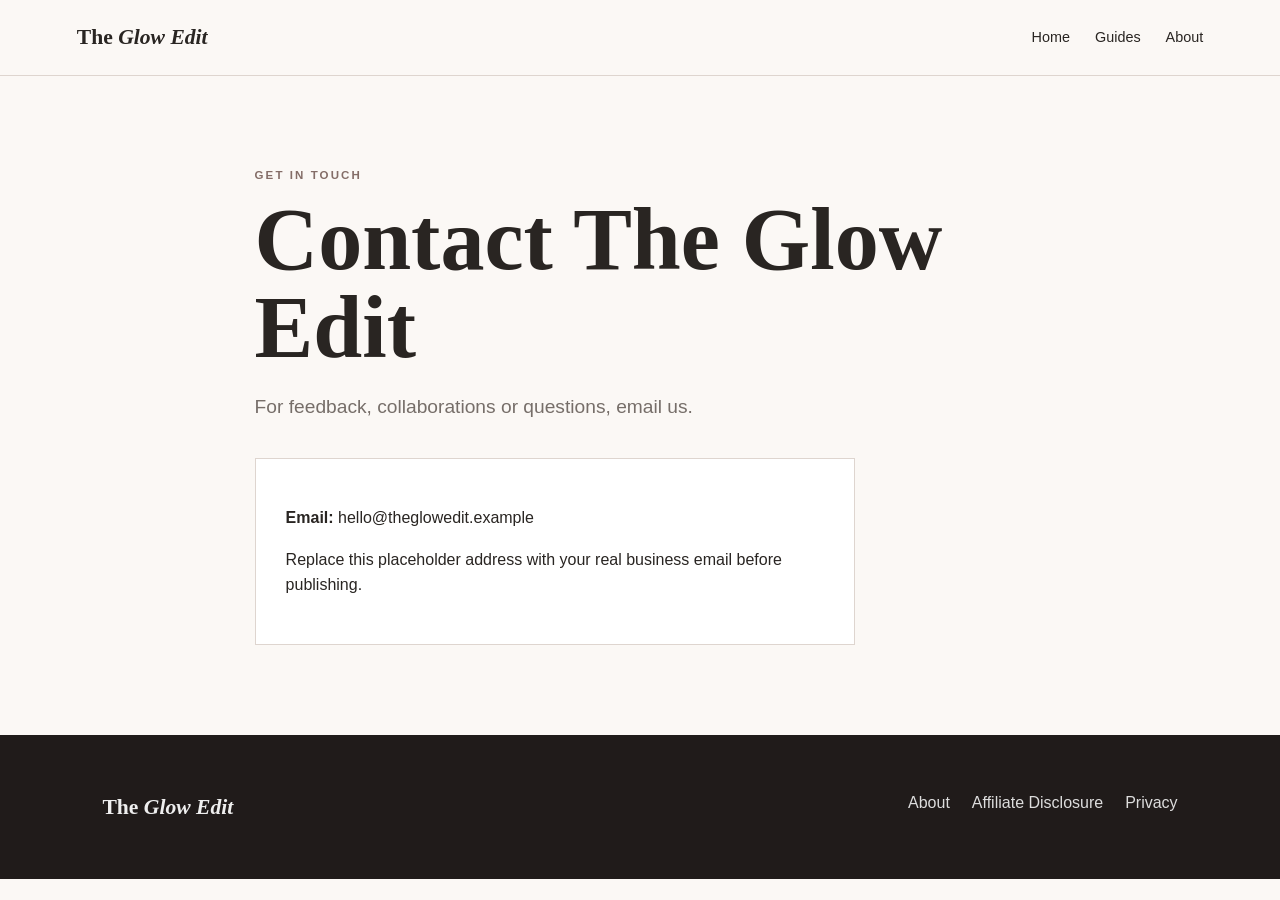
==== contact.html @ 66f4ce57 "Add files via upload" ====
<!doctype html><html lang="en"><head><meta charset="utf-8"><meta name="viewport" content="width=device-width, initial-scale=1"><title>Contact — The Glow Edit</title><link rel="stylesheet" href="style.css"></head><body><header class="site-header"><a class="brand" href="index.html">The <span>Glow Edit</span></a><button class="menu-toggle">☰</button><nav class="nav"><a href="index.html">Home</a><a href="guides.html">Guides</a><a href="about.html">About</a></nav></header><main class="page"><p class="eyebrow">GET IN TOUCH</p><h1>Contact The Glow Edit</h1><p class="lead">For feedback, collaborations or questions, email us.</p><div class="contact-box"><p><strong>Email:</strong> hello@theglowedit.example</p><p>Replace this placeholder address with your real business email before publishing.</p></div></main><footer><div class="footer-brand"><a class="brand" href="index.html">The <span>Glow Edit</span></a></div><div class="footer-links"><a href="about.html">About</a><a href="disclosure.html">Affiliate Disclosure</a><a href="privacy.html">Privacy</a></div></footer><script src="script.js"></script></body></html>
---- style.css ----
:root{--ink:#292522;--muted:#766e69;--paper:#fbf8f5;--cream:#f3e8df;--rose:#e8c8c4;--deep:#392d2b;--line:#ded5cf;--white:#fff}*{box-sizing:border-box}html{scroll-behavior:smooth}body{margin:0;background:var(--paper);color:var(--ink);font-family:Arial,Helvetica,sans-serif;line-height:1.6}a{color:inherit;text-decoration:none}.site-header{height:76px;padding:0 6%;display:flex;align-items:center;justify-content:space-between;border-bottom:1px solid var(--line);background:rgba(251,248,245,.95);position:sticky;top:0;z-index:10;backdrop-filter:blur(8px)}.brand{font-family:Georgia,serif;font-size:1.35rem;font-weight:700}.brand span{font-style:italic}.nav{display:flex;gap:25px;align-items:center;font-size:.9rem}.nav a:hover,.text-link:hover{opacity:.65}.nav-cta{padding:10px 16px;border:1px solid var(--ink);border-radius:30px}.menu-toggle{display:none;background:none;border:0;font-size:1.5rem}.hero{min-height:610px;padding:80px 9%;display:grid;grid-template-columns:1.1fr .9fr;align-items:center;gap:60px;background:linear-gradient(115deg,#f7eee8,#ead5d0)}.eyebrow{font-size:.72rem;letter-spacing:.18em;font-weight:700;margin:0 0 12px;color:#846d67}.hero h1{font:700 clamp(3.2rem,7vw,6.2rem)/.94 Georgia,serif;max-width:800px;margin:0}.hero h1 em{font-weight:400}.hero-text{max-width:570px;font-size:1.1rem;color:var(--muted);margin:25px 0}.hero-actions{display:flex;gap:24px;align-items:center}.button{display:inline-block;background:var(--deep);color:white;border:0;border-radius:30px;padding:14px 23px;font-weight:700;cursor:pointer}.button.small{padding:10px 15px;font-size:.85rem}.text-link{font-weight:700}.hero-card{aspect-ratio:1/1;max-width:430px;margin:auto;border-radius:50%;background:radial-gradient(circle at 35% 30%,#fff7f1,#d8b5b0);display:flex;flex-direction:column;justify-content:center;align-items:center;text-align:center;box-shadow:0 20px 60px rgba(65,45,40,.12)}.hero-circle{font-size:4rem;font-family:Georgia,serif}.hero-card p{letter-spacing:.2em;font-size:.7rem}.hero-card strong{font:2rem Georgia,serif}.ticker{display:flex;justify-content:space-around;padding:17px 6%;font-size:.7rem;letter-spacing:.18em;border-bottom:1px solid var(--line);border-top:1px solid var(--line)}.section{padding:90px 8%}.section.soft{background:#f2e8e2}.section-head{display:flex;justify-content:space-between;align-items:end;margin-bottom:35px}.section h2,.split-copy h2{font:700 clamp(2.2rem,4vw,4rem)/1 Georgia,serif;margin:0}.product-grid{display:grid;grid-template-columns:repeat(3,1fr);gap:25px}.product-card{background:white;border:1px solid var(--line)}.product-art{height:310px;display:flex;align-items:center;justify-content:center;font:700 2.5rem Georgia,serif;letter-spacing:.08em}.art-1{background:#e5d5cc}.art-2{background:#e7d9c4}.art-3{background:#d9c5c1}.product-body{padding:25px}.category{font-size:.68rem;letter-spacing:.15em;font-weight:700;color:#8a716b}.product-body h3,.article h3,.mini-card h3{font:700 1.6rem Georgia,serif;margin:8px 0}.product-body p{color:var(--muted)}.split-section{display:grid;grid-template-columns:1fr 1fr;min-height:600px}.split-section.reverse .split-copy{order:1}.split-section.reverse .editorial-art{order:2}.editorial-art{background:linear-gradient(135deg,#d9c0b9,#efe0d6);display:flex;align-items:center;justify-content:center;text-align:center;padding:50px}.editorial-art div{border:1px solid rgba(57,45,43,.3);padding:65px 50px;width:70%;max-width:420px}.editorial-art span{letter-spacing:.2em;font-size:.75rem}.editorial-art h2{font:4rem Georgia,serif;margin:15px 0}.split-copy{padding:90px 11%;display:flex;flex-direction:column;justify-content:center}.split-copy p{max-width:550px;color:var(--muted)}.split-copy ul{padding-left:20px;color:var(--muted);margin:20px 0}.hair-art{background:linear-gradient(135deg,#d8d6c8,#eee7dc)}.mini-grid{display:grid;grid-template-columns:repeat(3,1fr);gap:20px}.mini-card{padding:35px;background:#fff;border:1px solid var(--line);transition:.2s}.mini-card:hover{transform:translateY(-4px)}.mini-card span{font-size:.7rem;letter-spacing:.15em;color:#8a716b}.mini-card p{color:var(--muted)}.article-grid{display:grid;grid-template-columns:repeat(3,1fr);gap:25px}.article{background:white;border:1px solid var(--line);padding-bottom:25px}.article>*:not(.article-image){margin-left:25px;margin-right:25px}.article-image{height:190px;background:#e5d7d0;display:flex;align-items:center;justify-content:center;font:700 1.3rem Georgia,serif;letter-spacing:.12em}.dark{background:var(--deep);color:white}.dark .eyebrow{color:#d9b9b2}.comparison{display:grid;grid-template-columns:repeat(3,1fr);border-top:1px solid #665652;border-bottom:1px solid #665652;margin-top:30px}.comparison div{padding:30px;border-right:1px solid #665652}.comparison div:last-child{border-right:0}.comparison span{display:block;font-size:.65rem;letter-spacing:.15em;color:#c9aaa4}.comparison strong{display:block;font:1.5rem Georgia,serif;margin-top:10px}.disclaimer{color:#cdbebb;font-size:.8rem}.newsletter{padding:80px 8%;display:grid;grid-template-columns:1fr 1fr;gap:50px;align-items:center;background:#e9d0cc}.newsletter h2{font:3rem Georgia,serif;margin:0}.newsletter p{color:#6e625f}.newsletter form{display:flex;gap:10px}.newsletter input{flex:1;border:1px solid #b9a6a0;background:white;border-radius:30px;padding:14px 18px;font:inherit}.form-message{grid-column:2;margin:0!important}.page{max-width:950px;margin:auto;padding:90px 7%;min-height:70vh}.page h1{font:700 clamp(3rem,7vw,5.5rem)/1 Georgia,serif;margin:0 0 20px}.lead{font-size:1.2rem;color:var(--muted);max-width:720px}.prose{margin-top:45px;max-width:760px}.prose h3{font:1.7rem Georgia,serif;margin-top:35px}.guide{border-top:1px solid var(--line);padding:50px 0}.guide h2{font:2.4rem Georgia,serif}.guide p,.guide li{color:var(--muted)}.contact-box{margin-top:35px;background:white;border:1px solid var(--line);padding:30px;max-width:600px}footer{padding:55px 8%;background:#201b1a;color:#eee;display:grid;grid-template-columns:1fr 1fr;gap:30px}.footer-brand p{color:#aaa}.footer-links{display:flex;justify-content:flex-end;gap:22px;flex-wrap:wrap;color:#ddd}.copyright{grid-column:1/-1;color:#888;font-size:.75rem;margin:10px 0 0}@media(max-width:800px){.site-header{height:68px}.menu-toggle{display:block}.nav{display:none;position:absolute;left:0;right:0;top:68px;background:var(--paper);padding:20px 6%;flex-direction:column;align-items:flex-start;border-bottom:1px solid var(--line)}.nav.open{display:flex}.hero{grid-template-columns:1fr;padding:60px 7%;min-height:auto}.hero-card{width:70%;margin-top:20px}.ticker{overflow:hidden;gap:35px;justify-content:flex-start;white-space:nowrap}.product-grid,.article-grid,.mini-grid{grid-template-columns:1fr}.split-section{grid-template-columns:1fr}.split-section.reverse .split-copy,.split-section.reverse .editorial-art{order:initial}.editorial-art{min-height:420px}.split-copy{padding:65px 8%}.section{padding:65px 7%}.section-head{align-items:start;gap:15px;flex-direction:column}.comparison{grid-template-columns:1fr}.comparison div{border-right:0;border-bottom:1px solid #665652}.newsletter{grid-template-columns:1fr;padding:65px 7%}.newsletter h2{font-size:2.4rem}.newsletter form{flex-direction:column}.form-message{grid-column:1}.footer-links{justify-content:flex-start}footer{grid-template-columns:1fr}.copyright{grid-column:1}}
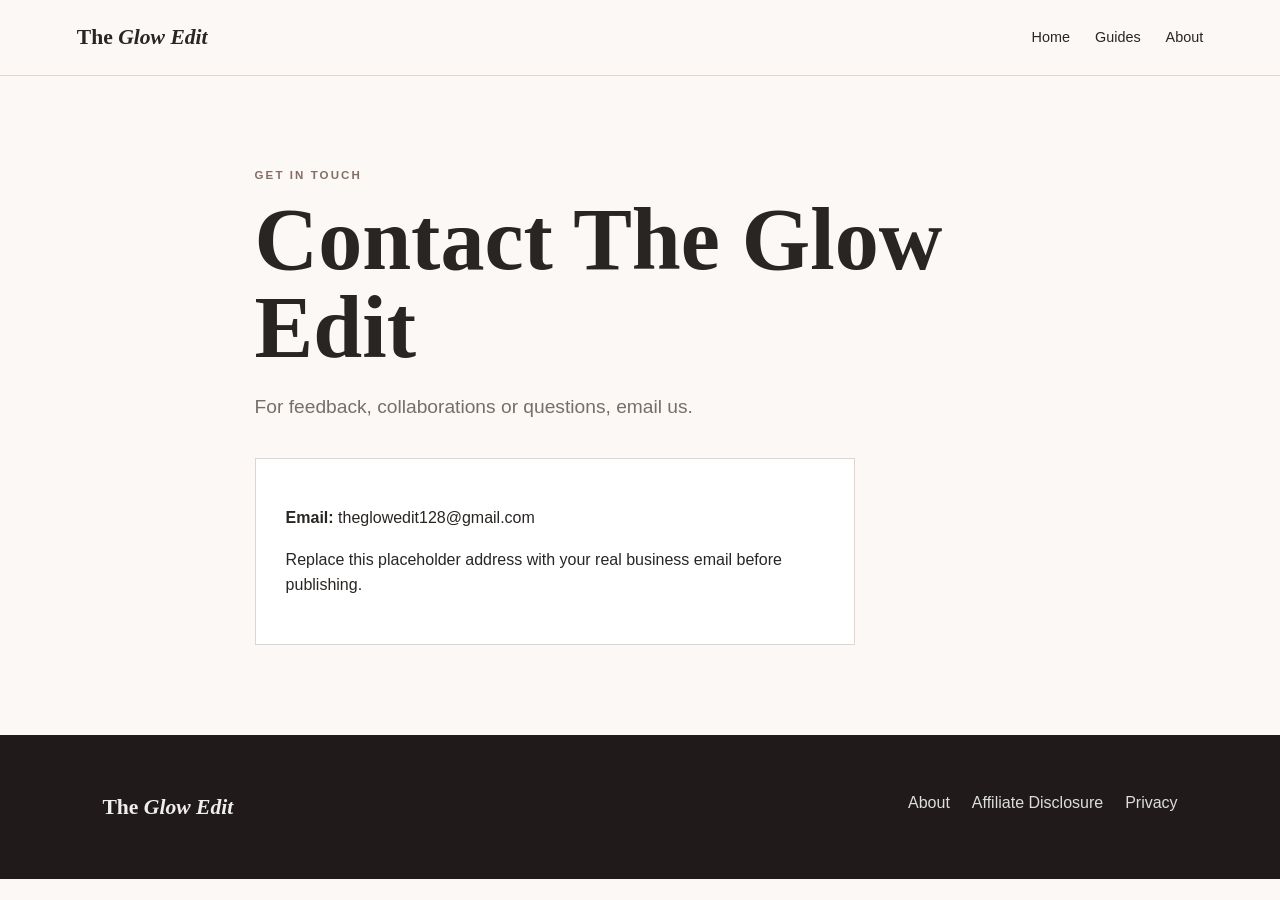
==== commit 0fcc4471: "Change contact email to theglowedit128@gmail.com Updated the contact email address from a placeholde" ====
--- a/contact.html
+++ b/contact.html
@@ -1 +1 @@
-<!doctype html><html lang="en"><head><meta charset="utf-8"><meta name="viewport" content="width=device-width, initial-scale=1"><title>Contact — The Glow Edit</title><link rel="stylesheet" href="style.css"></head><body><header class="site-header"><a class="brand" href="index.html">The <span>Glow Edit</span></a><button class="menu-toggle">☰</button><nav class="nav"><a href="index.html">Home</a><a href="guides.html">Guides</a><a href="about.html">About</a></nav></header><main class="page"><p class="eyebrow">GET IN TOUCH</p><h1>Contact The Glow Edit</h1><p class="lead">For feedback, collaborations or questions, email us.</p><div class="contact-box"><p><strong>Email:</strong> hello@theglowedit.example</p><p>Replace this placeholder address with your real business email before publishing.</p></div></main><footer><div class="footer-brand"><a class="brand" href="index.html">The <span>Glow Edit</span></a></div><div class="footer-links"><a href="about.html">About</a><a href="disclosure.html">Affiliate Disclosure</a><a href="privacy.html">Privacy</a></div></footer><script src="script.js"></script></body></html>+<!doctype html><html lang="en"><head><meta charset="utf-8"><meta name="viewport" content="width=device-width, initial-scale=1"><title>Contact — The Glow Edit</title><link rel="stylesheet" href="style.css"></head><body><header class="site-header"><a class="brand" href="index.html">The <span>Glow Edit</span></a><button class="menu-toggle">☰</button><nav class="nav"><a href="index.html">Home</a><a href="guides.html">Guides</a><a href="about.html">About</a></nav></header><main class="page"><p class="eyebrow">GET IN TOUCH</p><h1>Contact The Glow Edit</h1><p class="lead">For feedback, collaborations or questions, email us.</p><div class="contact-box"><p><strong>Email:</strong> theglowedit128@gmail.com</p><p>Replace this placeholder address with your real business email before publishing.</p></div></main><footer><div class="footer-brand"><a class="brand" href="index.html">The <span>Glow Edit</span></a></div><div class="footer-links"><a href="about.html">About</a><a href="disclosure.html">Affiliate Disclosure</a><a href="privacy.html">Privacy</a></div></footer><script src="script.js"></script></body></html>
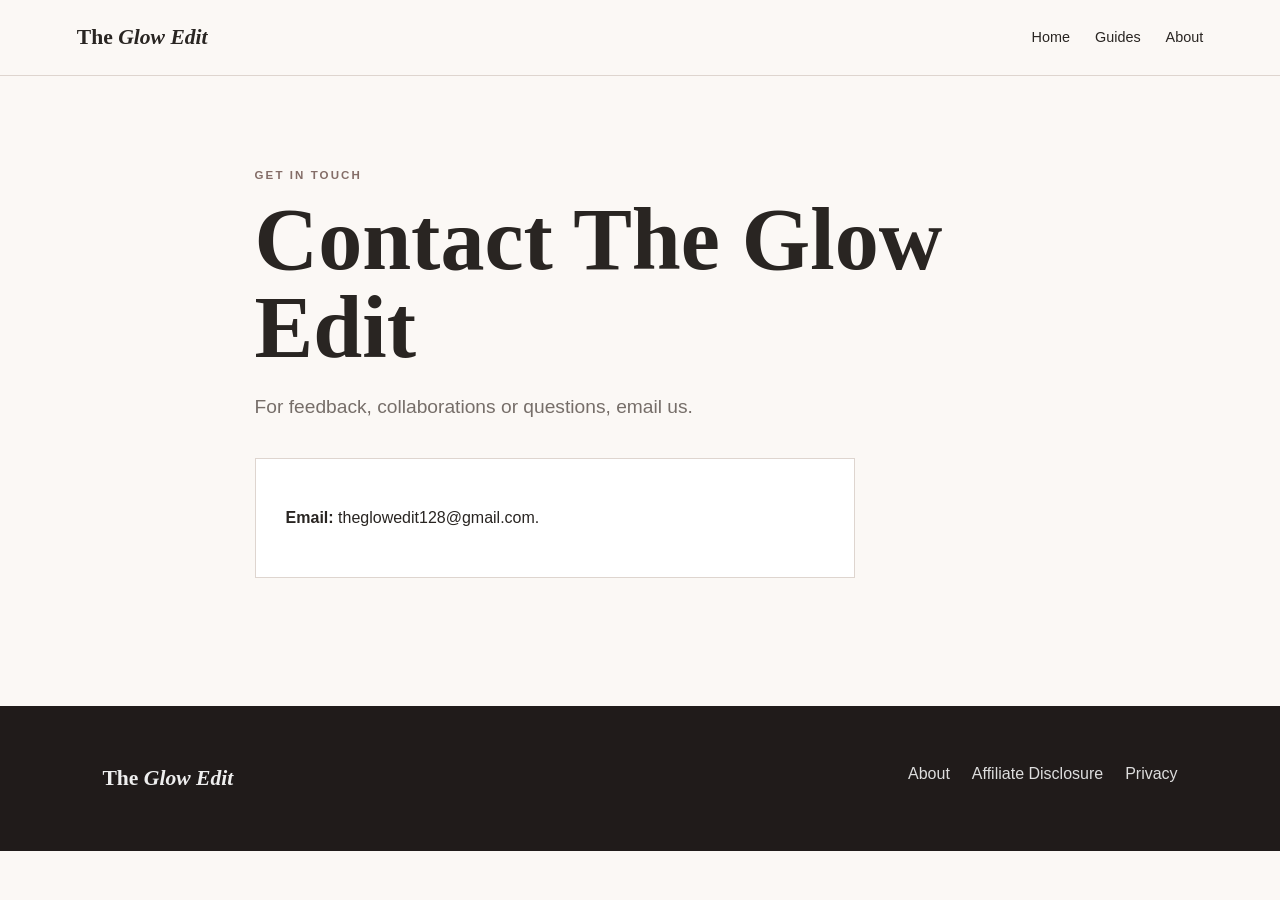
==== commit 65ac3f70: "Replace placeholder email with actual address Updated email placeholder in contact section." ====
--- a/contact.html
+++ b/contact.html
@@ -1 +1 @@
-<!doctype html><html lang="en"><head><meta charset="utf-8"><meta name="viewport" content="width=device-width, initial-scale=1"><title>Contact — The Glow Edit</title><link rel="stylesheet" href="style.css"></head><body><header class="site-header"><a class="brand" href="index.html">The <span>Glow Edit</span></a><button class="menu-toggle">☰</button><nav class="nav"><a href="index.html">Home</a><a href="guides.html">Guides</a><a href="about.html">About</a></nav></header><main class="page"><p class="eyebrow">GET IN TOUCH</p><h1>Contact The Glow Edit</h1><p class="lead">For feedback, collaborations or questions, email us.</p><div class="contact-box"><p><strong>Email:</strong> theglowedit128@gmail.com</p><p>Replace this placeholder address with your real business email before publishing.</p></div></main><footer><div class="footer-brand"><a class="brand" href="index.html">The <span>Glow Edit</span></a></div><div class="footer-links"><a href="about.html">About</a><a href="disclosure.html">Affiliate Disclosure</a><a href="privacy.html">Privacy</a></div></footer><script src="script.js"></script></body></html>
+<!doctype html><html lang="en"><head><meta charset="utf-8"><meta name="viewport" content="width=device-width, initial-scale=1"><title>Contact — The Glow Edit</title><link rel="stylesheet" href="style.css"></head><body><header class="site-header"><a class="brand" href="index.html">The <span>Glow Edit</span></a><button class="menu-toggle">☰</button><nav class="nav"><a href="index.html">Home</a><a href="guides.html">Guides</a><a href="about.html">About</a></nav></header><main class="page"><p class="eyebrow">GET IN TOUCH</p><h1>Contact The Glow Edit</h1><p class="lead">For feedback, collaborations or questions, email us.</p><div class="contact-box"><p><strong>Email:</strong> theglowedit128@gmail.com.</p></div></main><footer><div class="footer-brand"><a class="brand" href="index.html">The <span>Glow Edit</span></a></div><div class="footer-links"><a href="about.html">About</a><a href="disclosure.html">Affiliate Disclosure</a><a href="privacy.html">Privacy</a></div></footer><script src="script.js"></script></body></html>
